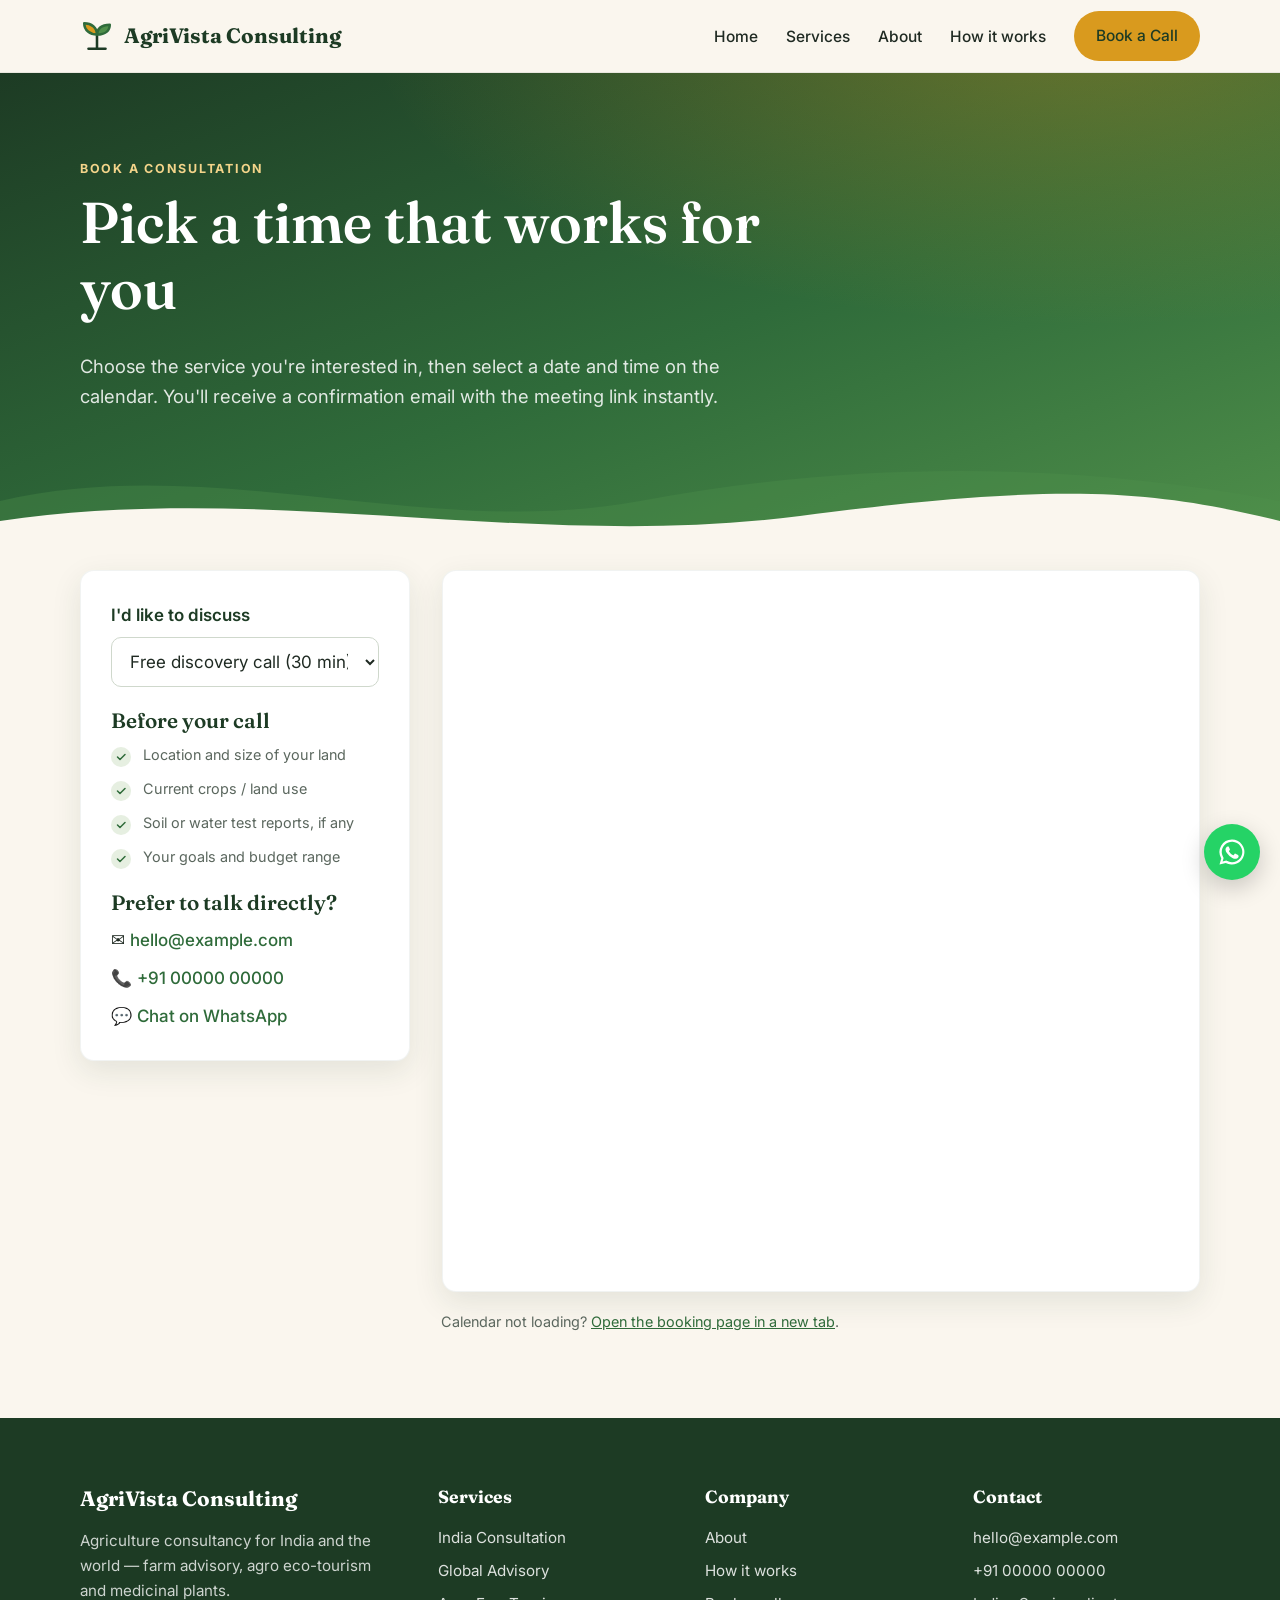
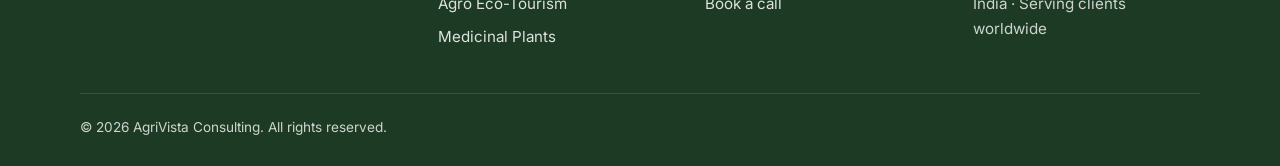
==== book.html @ 37e969c6 "Add agriculture consultancy website with Calendly booking Home, Services and Booking pages for India" ====
<!DOCTYPE html>
<html lang="en">
<head>
  <meta charset="UTF-8">
  <meta name="viewport" content="width=device-width, initial-scale=1">
  <title>Book a Consultation · AgriVista Consulting</title>
  <meta name="description" content="Book an agriculture consultation online. Choose a service and pick a time on the calendar.">
  <link rel="preconnect" href="https://fonts.googleapis.com">
  <link rel="preconnect" href="https://fonts.gstatic.com" crossorigin>
  <link href="https://fonts.googleapis.com/css2?family=Fraunces:opsz,wght@9..144,500;9..144,600;9..144,700&family=Inter:wght@400;500;600;700&display=swap" rel="stylesheet">
  <link rel="stylesheet" href="css/style.css">
  <link rel="icon" href="data:image/svg+xml,%3Csvg xmlns='http://www.w3.org/2000/svg' viewBox='0 0 24 24' fill='none' stroke='%232f6b3a' stroke-width='2' stroke-linecap='round'%3E%3Cpath d='M12 21V11M12 11C12 6 8 3 3 3c0 5 4 8 9 8zm0 0c0-4 3-7 9-7 0 4-3 7-9 7z'/%3E%3C/svg%3E">
</head>
<body>

<header class="site-header">
  <div class="container nav">
    <a class="logo" href="index.html">
      <svg viewBox="0 0 24 24" fill="none" stroke="currentColor" stroke-width="1.8" stroke-linecap="round" stroke-linejoin="round"><path d="M12 21V11"/><path d="M12 11C12 6 8 3 3 3c0 5 4 8 9 8z" fill="#d99a1e" stroke="#2f6b3a"/><path d="M12 11c0-4 3-7 9-7 0 4-3 7-9 7z" fill="#4f8f4a" stroke="#2f6b3a"/><path d="M6 21h12"/></svg>
      <span data-brand>AgriVista Consulting</span>
    </a>
    <button class="nav-toggle" aria-label="Open menu" aria-expanded="false">
      <svg viewBox="0 0 24 24" fill="none" stroke="currentColor" stroke-width="2" stroke-linecap="round"><path d="M4 7h16M4 12h16M4 17h16"/></svg>
    </button>
    <ul class="nav-links">
      <li><a href="index.html">Home</a></li>
      <li><a href="services.html">Services</a></li>
      <li><a href="index.html#about">About</a></li>
      <li><a href="index.html#process">How it works</a></li>
      <li><a class="btn btn-primary" href="book.html">Book a Call</a></li>
    </ul>
  </div>
</header>

<main>
  <section class="hero page-hero">
    <div class="container">
      <span class="eyebrow" style="color:#f3d48a">Book a Consultation</span>
      <h1>Pick a time that works for you</h1>
      <p class="lead">Choose the service you're interested in, then select a date and time on the calendar. You'll receive a confirmation email with the meeting link instantly.</p>
    </div>
    <svg class="hero-fields" viewBox="0 0 1440 120" preserveAspectRatio="none" aria-hidden="true">
      <path d="M0 70 C 240 20, 480 110, 720 70 S 1200 30, 1440 70 L1440 120 L0 120 Z" fill="#4f8f4a" opacity=".35"/>
      <path d="M0 90 C 300 50, 600 120, 900 85 S 1300 60, 1440 90 L1440 120 L0 120 Z" fill="#faf6ee"/>
    </svg>
  </section>

  <section class="section" style="padding-top:20px">
    <div class="container booking-layout">
      <aside class="booking-side">
        <div class="card">
          <label for="service-select">I'd like to discuss</label>
          <select id="service-select">
            <option value="discovery">Free discovery call (30 min)</option>
            <option value="india">Agriculture Consultation — India</option>
            <option value="global">Global Agri Advisory</option>
            <option value="ecotourism">Agro Eco-Tourism Development</option>
            <option value="medicinal">Medicinal &amp; Aromatic Plants</option>
          </select>
          <h3>Before your call</h3>
          <ul class="checklist small">
            <li>Location and size of your land</li>
            <li>Current crops / land use</li>
            <li>Soil or water test reports, if any</li>
            <li>Your goals and budget range</li>
          </ul>
          <h3>Prefer to talk directly?</h3>
          <ul class="contact-list">
            <li>✉️ <a data-email href="#">hello@example.com</a></li>
            <li>📞 <a data-phone href="#">+91 00000 00000</a></li>
            <li>💬 <a data-whatsapp href="#" target="_blank" rel="noopener">Chat on WhatsApp</a></li>
          </ul>
        </div>
      </aside>

      <div class="card calendar-card">
        <div id="calendly-embed"></div>
        <noscript><p style="padding:24px">Please enable JavaScript to view the booking calendar.</p></noscript>
      </div>
    </div>
    <p class="container small center" style="margin-top:18px">Calendar not loading? <a id="calendly-fallback" href="#" target="_blank" rel="noopener">Open the booking page in a new tab</a>.</p>
  </section>
</main>

<footer class="site-footer">
  <div class="container">
    <div class="footer-grid">
      <div>
        <a class="logo" href="index.html"><span data-brand>AgriVista Consulting</span></a>
        <p>Agriculture consultancy for India and the world — farm advisory, agro eco-tourism and medicinal plants.</p>
      </div>
      <div>
        <h4>Services</h4>
        <ul>
          <li><a href="services.html#india">India Consultation</a></li>
          <li><a href="services.html#global">Global Advisory</a></li>
          <li><a href="services.html#ecotourism">Agro Eco-Tourism</a></li>
          <li><a href="services.html#medicinal">Medicinal Plants</a></li>
        </ul>
      </div>
      <div>
        <h4>Company</h4>
        <ul>
          <li><a href="index.html#about">About</a></li>
          <li><a href="index.html#process">How it works</a></li>
          <li><a href="book.html">Book a call</a></li>
        </ul>
      </div>
      <div>
        <h4>Contact</h4>
        <ul>
          <li><a data-email href="#">hello@example.com</a></li>
          <li><a data-phone href="#">+91 00000 00000</a></li>
          <li><span data-location>India · Serving clients worldwide</span></li>
        </ul>
      </div>
    </div>
    <div class="footer-bottom">© <span data-year></span> <span data-brand>AgriVista Consulting</span>. All rights reserved.</div>
  </div>
</footer>

<a class="wa-float" data-whatsapp href="#" target="_blank" rel="noopener" aria-label="Chat on WhatsApp">
  <svg viewBox="0 0 24 24" fill="currentColor"><path d="M12 2a10 10 0 0 0-8.6 15.1L2 22l5-1.3A10 10 0 1 0 12 2zm0 18.2a8.2 8.2 0 0 1-4.2-1.2l-.3-.2-3 .8.8-2.9-.2-.3A8.2 8.2 0 1 1 12 20.2zm4.5-6.1c-.2-.1-1.5-.7-1.7-.8s-.4-.1-.6.1-.7.8-.8 1-.3.2-.5.1a6.7 6.7 0 0 1-3.3-2.9c-.3-.4.3-.4.7-1.4.1-.2 0-.3 0-.4l-.8-1.8c-.2-.5-.4-.4-.6-.4h-.5a1 1 0 0 0-.7.3 2.9 2.9 0 0 0-.9 2.2 5.1 5.1 0 0 0 1.1 2.7 11.6 11.6 0 0 0 4.4 3.9c1.6.7 2.3.8 3.1.6a2.6 2.6 0 0 0 1.7-1.2 2.1 2.1 0 0 0 .2-1.2c-.1-.1-.3-.2-.5-.3z"/></svg>
</a>

<script src="https://assets.calendly.com/assets/external/widget.js" async></script>
<script src="js/config.js"></script>
<script src="js/main.js"></script>
</body>
</html>
---- css/style.css ----
:root {
  --green-900: #1d3b24;
  --green-700: #2f6b3a;
  --green-500: #4f8f4a;
  --green-100: #e6efe1;
  --cream: #faf6ee;
  --sand: #f1e8d6;
  --turmeric: #d99a1e;
  --soil: #7a4b2a;
  --ink: #1f2a22;
  --muted: #5b675e;
  --white: #ffffff;
  --radius: 14px;
  --shadow: 0 10px 30px rgba(29, 59, 36, 0.10);
  --max: 1160px;
}

* { box-sizing: border-box; }
html { scroll-behavior: smooth; }
body {
  margin: 0;
  font-family: "Inter", system-ui, -apple-system, "Segoe UI", sans-serif;
  color: var(--ink);
  background: var(--cream);
  line-height: 1.65;
  font-size: 17px;
}
img, svg { max-width: 100%; display: block; }
a { color: var(--green-700); }
h1, h2, h3 { font-family: "Fraunces", Georgia, serif; line-height: 1.15; color: var(--green-900); margin: 0 0 .5em; }
h1 { font-size: clamp(2.2rem, 5vw, 3.6rem); font-weight: 600; }
h2 { font-size: clamp(1.7rem, 3.4vw, 2.5rem); font-weight: 600; }
h3 { font-size: 1.3rem; font-weight: 600; }
p { margin: 0 0 1em; }

.container { width: 100%; max-width: var(--max); margin: 0 auto; padding: 0 20px; }
.section { padding: 84px 0; }
.section.alt { background: var(--white); }
.section.sand { background: var(--sand); }
.eyebrow {
  display: inline-block; font-size: .78rem; font-weight: 700; letter-spacing: .14em;
  text-transform: uppercase; color: var(--soil); margin-bottom: .8em;
}
.lead { font-size: 1.15rem; color: var(--muted); max-width: 680px; }
.center { text-align: center; }
.center .lead { margin-left: auto; margin-right: auto; }

/* Buttons */
.btn {
  display: inline-flex; align-items: center; gap: .5em; padding: 14px 26px; border-radius: 999px;
  font-weight: 600; text-decoration: none; border: 2px solid transparent; cursor: pointer;
  transition: transform .15s ease, background .15s ease, color .15s ease; font-size: 1rem;
}
.btn:hover { transform: translateY(-2px); }
.btn-primary { background: var(--turmeric); color: var(--green-900); }
.btn-primary:hover { background: #e8ab2c; }
.btn-green { background: var(--green-700); color: var(--white); }
.btn-green:hover { background: var(--green-900); }
.btn-ghost { border-color: currentColor; color: var(--white); }
.btn-outline { border-color: var(--green-700); color: var(--green-700); }
.btn-outline:hover { background: var(--green-700); color: var(--white); }

/* Header */
.site-header {
  position: sticky; top: 0; z-index: 50; background: rgba(250, 246, 238, .94);
  backdrop-filter: blur(8px); border-bottom: 1px solid rgba(29, 59, 36, .08);
}
.nav { display: flex; align-items: center; justify-content: space-between; height: 72px; }
.logo { display: flex; align-items: center; gap: 10px; text-decoration: none; color: var(--green-900); font-family: "Fraunces", serif; font-weight: 700; font-size: 1.3rem; }
.logo svg { width: 34px; height: 34px; }
.nav-links { display: flex; align-items: center; gap: 28px; list-style: none; margin: 0; padding: 0; }
.nav-links a { text-decoration: none; color: var(--ink); font-weight: 500; font-size: .97rem; }
.nav-links a:hover, .nav-links a.active { color: var(--green-700); }
.nav-links .btn { padding: 10px 20px; color: var(--green-900); }
.nav-toggle { display: none; background: none; border: 0; padding: 8px; cursor: pointer; color: var(--green-900); }
.nav-toggle svg { width: 28px; height: 28px; }

/* Hero */
.hero {
  position: relative; color: var(--white); overflow: hidden;
  background:
    radial-gradient(1200px 500px at 85% -10%, rgba(217, 154, 30, .35), transparent 60%),
    linear-gradient(160deg, #1d3b24 0%, #2f6b3a 55%, #4f8f4a 100%);
}
.hero .container { position: relative; padding-top: 110px; padding-bottom: 150px; }
.hero h1 { color: var(--white); max-width: 780px; }
.hero .lead { color: rgba(255, 255, 255, .86); }
.hero-actions { display: flex; flex-wrap: wrap; gap: 14px; margin-top: 30px; }
.hero-stats { display: flex; flex-wrap: wrap; gap: 40px; margin-top: 56px; }
.hero-stats strong { display: block; font-family: "Fraunces", serif; font-size: 2rem; color: var(--turmeric); }
.hero-stats span { font-size: .9rem; color: rgba(255, 255, 255, .8); }
.hero-fields { position: absolute; left: 0; right: 0; bottom: -1px; width: 100%; height: 120px; }
.page-hero .container { padding-top: 80px; padding-bottom: 120px; }

/* Cards */
.grid { display: grid; gap: 26px; }
.grid-4 { grid-template-columns: repeat(4, 1fr); }
.grid-3 { grid-template-columns: repeat(3, 1fr); }
.grid-2 { grid-template-columns: repeat(2, 1fr); }
.card {
  background: var(--white); border-radius: var(--radius); padding: 30px; box-shadow: var(--shadow);
  display: flex; flex-direction: column; border: 1px solid rgba(29, 59, 36, .06);
}
.card p { color: var(--muted); }
.card .more { margin-top: auto; font-weight: 600; text-decoration: none; }
.icon {
  width: 56px; height: 56px; border-radius: 14px; display: grid; place-items: center;
  background: var(--green-100); color: var(--green-700); margin-bottom: 18px;
}
.icon svg { width: 30px; height: 30px; }
.icon.gold { background: #fbefd2; color: #a8730d; }
.icon.soil { background: #f3e3d6; color: var(--soil); }

/* Service detail blocks */
.service { display: grid; grid-template-columns: 1fr 1.25fr; gap: 54px; align-items: center; padding: 70px 0; border-bottom: 1px solid rgba(29, 59, 36, .1); scroll-margin-top: 80px; }
.service:last-child { border-bottom: 0; }
.service.reverse .service-art { order: 2; }
.service-art {
  border-radius: 22px; min-height: 340px; display: grid; place-items: center; color: rgba(255, 255, 255, .92);
  box-shadow: var(--shadow); position: relative; overflow: hidden;
}
.service-art svg { width: 46%; height: auto; }
.art-india { background: linear-gradient(140deg, #d99a1e, #b5651d 60%, #7a4b2a); }
.art-global { background: linear-gradient(140deg, #2b6f8a, #2f6b3a); }
.art-eco { background: linear-gradient(140deg, #4f8f4a, #1d3b24); }
.art-med { background: linear-gradient(140deg, #7a9a3a, #3d6b45 60%, #5a4a7a); }
.checklist { list-style: none; padding: 0; margin: 0 0 1.6em; display: grid; gap: 10px; }
.checklist li { padding-left: 32px; position: relative; }
.checklist li::before {
  content: ""; position: absolute; left: 0; top: 4px; width: 20px; height: 20px; border-radius: 50%;
  background: var(--green-100) url("data:image/svg+xml,%3Csvg xmlns='http://www.w3.org/2000/svg' viewBox='0 0 24 24' fill='none' stroke='%232f6b3a' stroke-width='3' stroke-linecap='round' stroke-linejoin='round'%3E%3Cpath d='M5 12l5 5L20 7'/%3E%3C/svg%3E") center/12px no-repeat;
}
.tags { display: flex; flex-wrap: wrap; gap: 8px; margin-bottom: 1.4em; }
.tag { background: var(--green-100); color: var(--green-900); font-size: .82rem; padding: 5px 12px; border-radius: 999px; font-weight: 500; }

/* Process */
.steps { counter-reset: step; }
.step { position: relative; padding-top: 18px; }
.step::before {
  counter-increment: step; content: counter(step, decimal-leading-zero);
  font-family: "Fraunces", serif; font-size: 2.6rem; color: var(--turmeric); font-weight: 700; display: block; margin-bottom: 6px;
}

/* About */
.about-grid { display: grid; grid-template-columns: .9fr 1.1fr; gap: 60px; align-items: center; }
.portrait {
  aspect-ratio: 4 / 5; border-radius: 22px; background: linear-gradient(160deg, var(--sand), var(--green-100));
  display: grid; place-items: center; color: var(--green-700); box-shadow: var(--shadow); text-align: center; padding: 20px;
}
.portrait svg { width: 40%; margin: 0 auto 12px; opacity: .7; }
.portrait small { color: var(--muted); }

/* Testimonials */
.quote { font-family: "Fraunces", serif; font-size: 1.12rem; color: var(--ink); font-style: italic; }
.quote-by { margin-top: auto; font-size: .92rem; color: var(--muted); }
.quote-by strong { color: var(--green-900); display: block; font-style: normal; }

/* CTA band */
.cta-band {
  background: linear-gradient(120deg, var(--green-900), var(--green-700)); color: var(--white);
  border-radius: 24px; padding: 56px; display: flex; align-items: center; justify-content: space-between; gap: 30px; flex-wrap: wrap;
}
.cta-band h2 { color: var(--white); margin-bottom: .3em; }
.cta-band p { color: rgba(255, 255, 255, .85); margin: 0; }

/* Booking */
.booking-layout { display: grid; grid-template-columns: 330px 1fr; gap: 32px; align-items: start; }
.booking-side { position: sticky; top: 96px; }
.booking-side label { display: block; font-weight: 600; margin-bottom: 8px; color: var(--green-900); }
.booking-side select {
  width: 100%; padding: 13px 14px; border-radius: 10px; border: 1.5px solid #cfd8cc; font: inherit;
  background: var(--white); color: var(--ink); margin-bottom: 22px;
}
.calendar-card { padding: 0; overflow: hidden; min-height: 720px; }
#calendly-embed { min-width: 300px; height: 720px; }
.small { font-size: .9rem; color: var(--muted); }
.contact-list { list-style: none; padding: 0; margin: 0; display: grid; gap: 10px; }
.contact-list a { text-decoration: none; font-weight: 500; }

/* FAQ */
details { background: var(--white); border-radius: 12px; padding: 18px 22px; box-shadow: var(--shadow); }
details + details { margin-top: 12px; }
summary { cursor: pointer; font-weight: 600; color: var(--green-900); }
details p { margin: 12px 0 0; color: var(--muted); }

/* Footer */
.site-footer { background: var(--green-900); color: rgba(255, 255, 255, .78); padding: 64px 0 28px; font-size: .95rem; }
.site-footer h4 { color: var(--white); font-family: "Fraunces", serif; font-size: 1.1rem; margin: 0 0 14px; }
.site-footer a { color: rgba(255, 255, 255, .85); text-decoration: none; }
.site-footer a:hover { color: var(--turmeric); }
.site-footer ul { list-style: none; padding: 0; margin: 0; display: grid; gap: 8px; }
.footer-grid { display: grid; grid-template-columns: 1.4fr 1fr 1fr 1fr; gap: 40px; }
.footer-bottom { border-top: 1px solid rgba(255, 255, 255, .12); margin-top: 44px; padding-top: 22px; font-size: .85rem; }
.site-footer .logo { color: var(--white); margin-bottom: 12px; }

.wa-float {
  position: fixed; right: 20px; bottom: 20px; width: 56px; height: 56px; border-radius: 50%; background: #25d366;
  display: grid; place-items: center; box-shadow: 0 8px 24px rgba(0, 0, 0, .2); z-index: 60;
}
.wa-float svg { width: 30px; height: 30px; color: #fff; }

/* Responsive */
@media (max-width: 1000px) {
  .grid-4 { grid-template-columns: repeat(2, 1fr); }
  .footer-grid { grid-template-columns: 1fr 1fr; }
  .booking-layout { grid-template-columns: 1fr; }
  .booking-side { position: static; }
}
@media (max-width: 820px) {
  .nav-toggle { display: block; }
  .nav-links {
    display: none; position: absolute; top: 72px; left: 0; right: 0; flex-direction: column; align-items: flex-start;
    background: var(--cream); padding: 20px; gap: 18px; border-bottom: 1px solid rgba(29, 59, 36, .1);
  }
  .nav-links.open { display: flex; }
  .grid-3, .grid-2, .about-grid, .service { grid-template-columns: 1fr; }
  .service { gap: 28px; padding: 50px 0; }
  .service.reverse .service-art { order: 0; }
  .service-art { min-height: 220px; }
  .section { padding: 64px 0; }
  .cta-band { padding: 36px 26px; }
}
@media (max-width: 560px) {
  body { font-size: 16px; }
  .container { padding: 0 16px; }
  .grid-4, .footer-grid { grid-template-columns: 1fr; }
  .hero .container { padding-top: 70px; padding-bottom: 120px; }
  .hero-stats { gap: 26px; }
  .portrait { aspect-ratio: 4 / 3; }
}
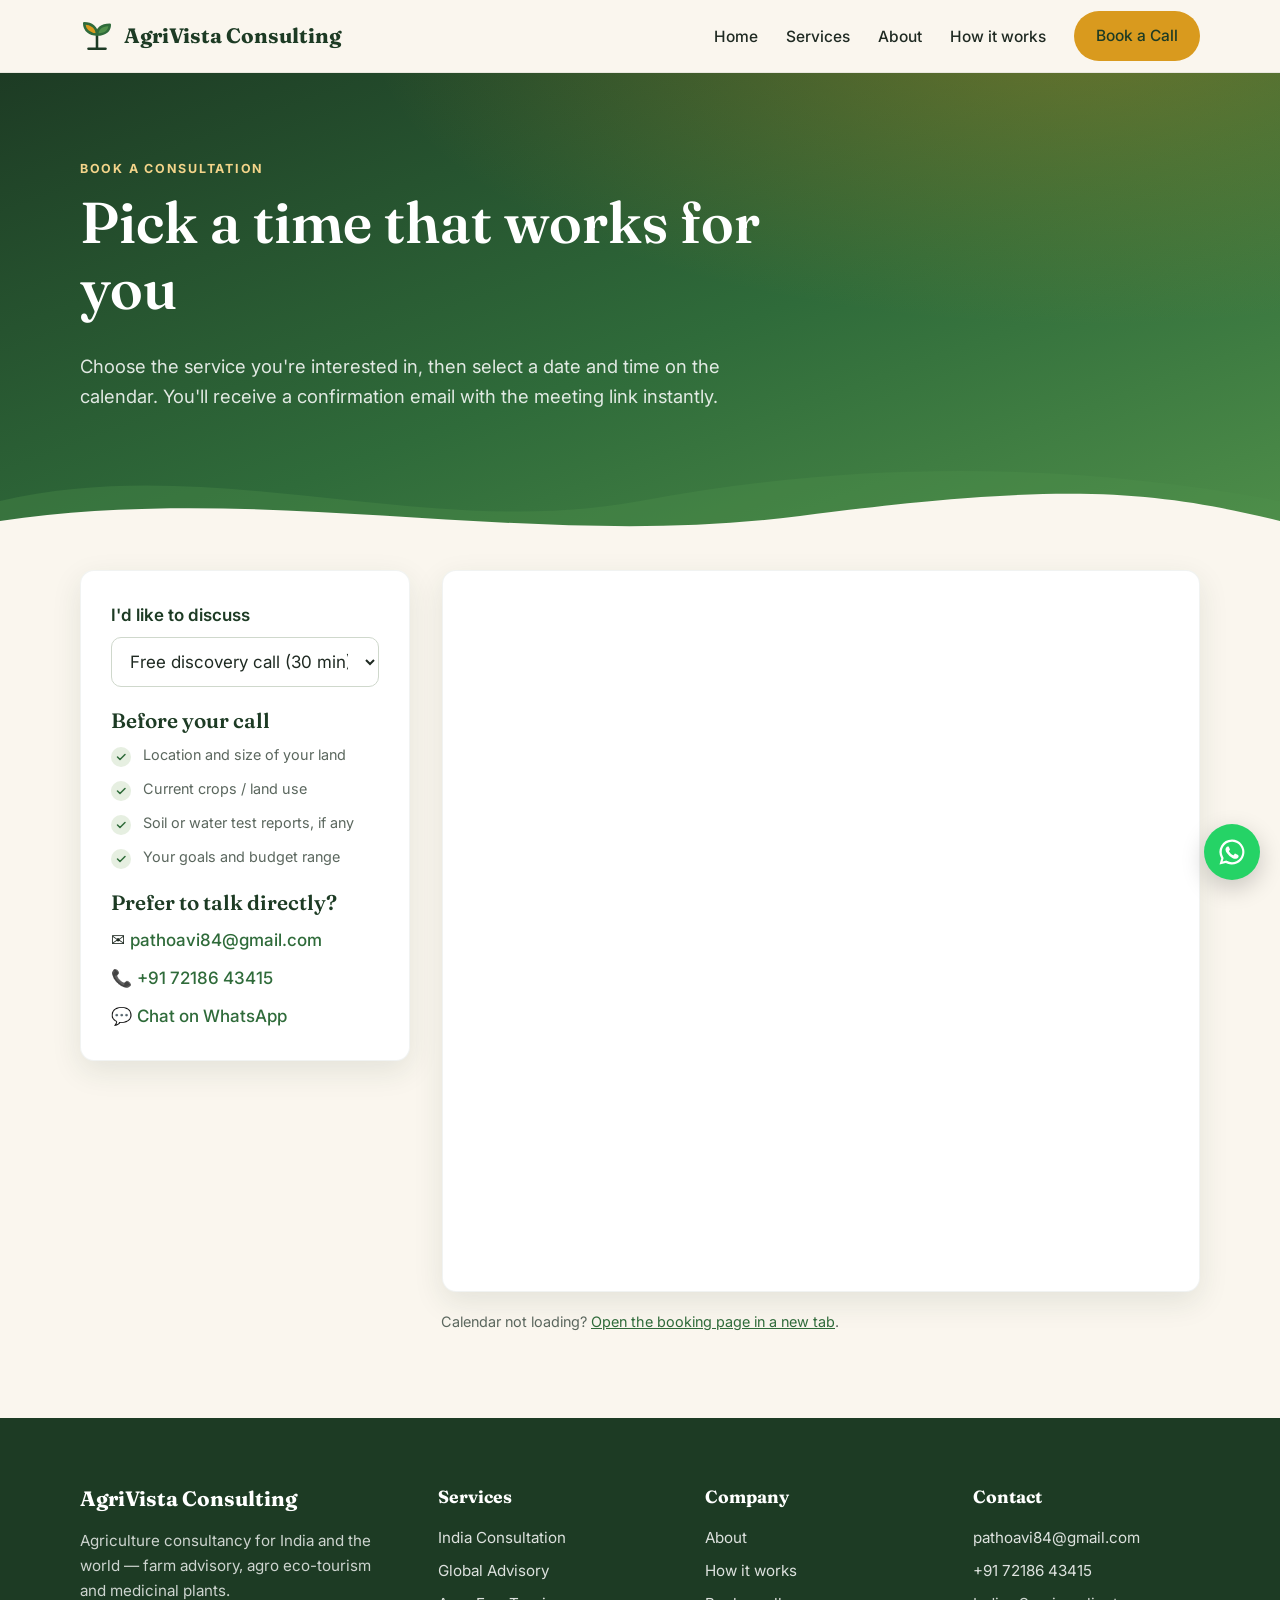
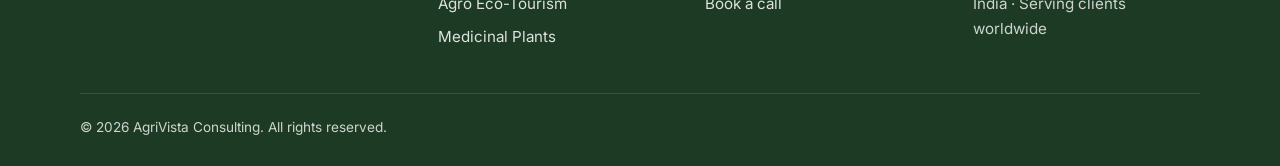
==== commit 1eada19b: "Add contact email, phone and WhatsApp Co-Authored-By: Claude Opus 5.5 <noreply@anthropic.com> Claude" ====
--- a/book.html
+++ b/book.html
@@ -66,8 +66,8 @@
           </ul>
           <h3>Prefer to talk directly?</h3>
           <ul class="contact-list">
-            <li>✉️ <a data-email href="#">hello@example.com</a></li>
-            <li>📞 <a data-phone href="#">+91 00000 00000</a></li>
+            <li>✉️ <a data-email href="#">pathoavi84@gmail.com</a></li>
+            <li>📞 <a data-phone href="#">+91 72186 43415</a></li>
             <li>💬 <a data-whatsapp href="#" target="_blank" rel="noopener">Chat on WhatsApp</a></li>
           </ul>
         </div>
@@ -109,8 +109,8 @@
       <div>
         <h4>Contact</h4>
         <ul>
-          <li><a data-email href="#">hello@example.com</a></li>
-          <li><a data-phone href="#">+91 00000 00000</a></li>
+          <li><a data-email href="#">pathoavi84@gmail.com</a></li>
+          <li><a data-phone href="#">+91 72186 43415</a></li>
           <li><span data-location>India · Serving clients worldwide</span></li>
         </ul>
       </div>
